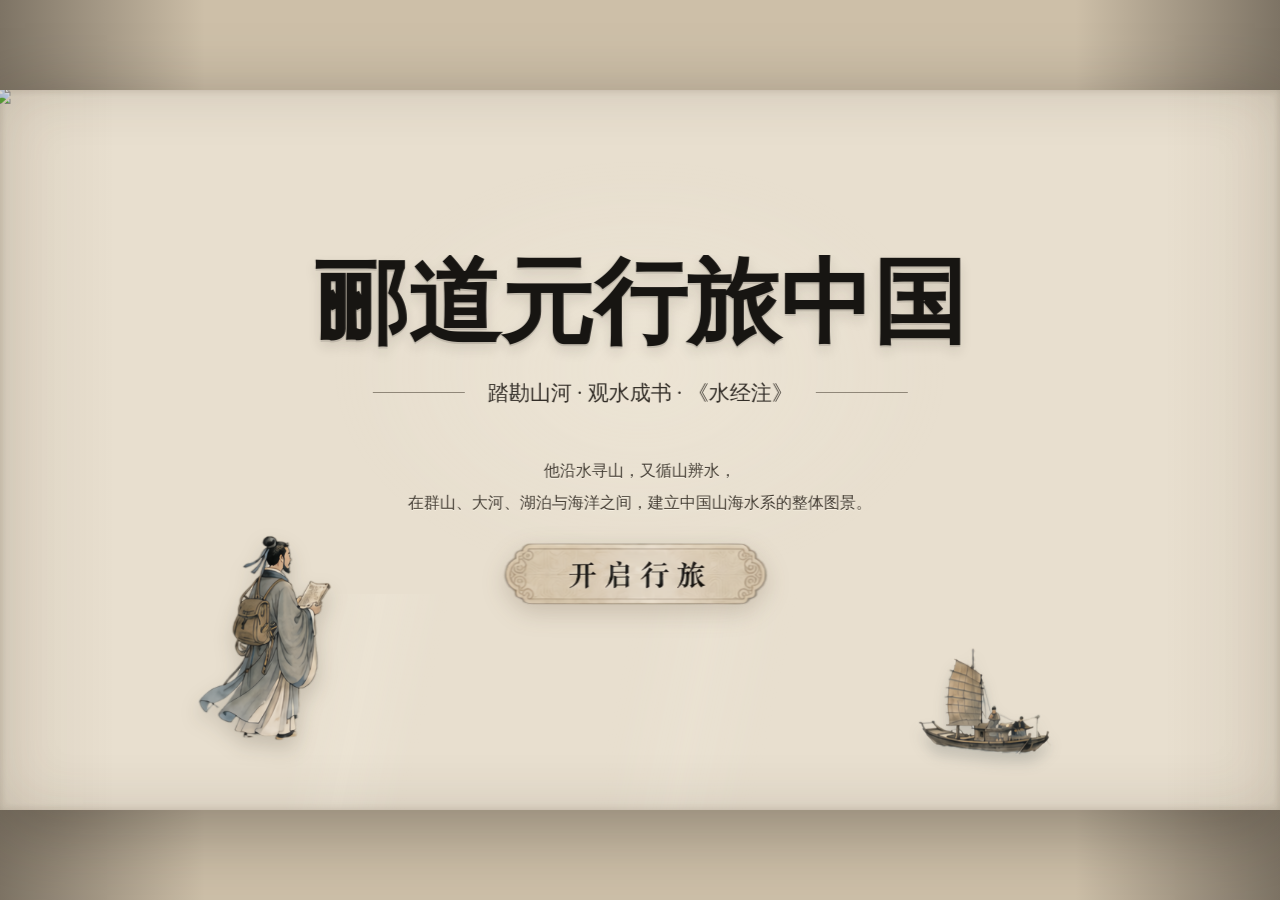
==== 郦道元/index.html @ 351dd722 "Prepare site for GitHub Pages" ====
<!doctype html>
<html lang="zh-CN">
  <head>
    <meta charset="UTF-8" />
    <meta name="viewport" content="width=device-width, initial-scale=1.0" />
    <meta name="theme-color" content="#e8dfcf" />
    <title>郦道元行旅中国</title>
    <link rel="stylesheet" href="./styles.css" />
  </head>
  <body>
    <main class="cover" aria-label="郦道元行旅中国动态封面">
      <section class="stage" id="stage">
        <div class="painting" aria-hidden="true">
          <img class="background" src="./Data/封面底图2.png" alt="" draggable="false" />
          <div class="paper-light"></div>
          <div class="water-shimmer"></div>
        </div>

        <div class="scroll-edge scroll-edge-left" aria-hidden="true"></div>
        <div class="scroll-edge scroll-edge-right" aria-hidden="true"></div>

        <div class="traveller layer" data-depth="0.55">
          <img src="./Data/封面人物.png" alt="手持舆图、远望山河的郦道元" draggable="false" />
        </div>

        <div class="boat layer" data-depth="0.36" aria-hidden="true">
          <div class="boat-wake"></div>
          <img src="./Data/封面船只.png" alt="" draggable="false" />
        </div>

        <div class="copy layer" data-depth="0.12">
          <div class="title-row">
            <h1>郦道元行旅中国</h1>
            <!-- <span class="title-seal" aria-hidden="true">郦<br />道<br />元</span> -->
          </div>
          <p class="subtitle"><span></span>踏勘山河 · 观水成书 · 《水经注》<span></span></p>
          <p class="intro">
            他沿水寻山，又循山辨水，<br />
            在群山、大河、湖泊与海洋之间，建立中国山海水系的整体图景。
          </p>
        </div>

        <button class="start-button layer" type="button" id="startButton" data-depth="0.2" aria-label="开启行旅">
          <img src="./Data/封面按钮.png" alt="开启行旅" draggable="false" />
        </button>

        <p class="sr-only" id="motionStatus" aria-live="polite">画卷正在展开</p>
      </section>
    </main>

    <script src="./script.js"></script>
  </body>
</html>
---- 郦道元/styles.css ----
/*
 * 郦道元行旅中国：动态封面样式
 *
 * 页面采用固定比例的单屏舞台，所有素材按照参考图 1672 × 941 的构图定位。
 * 动画顺序为：画卷展开 → 人物与船进入 → 标题和说明显现 → 印章与按钮出现。
 * 如果只想调整动画快慢，优先修改下方 :root 中的时间变量。
 */
:root {
  /* 页面基础色：正文墨色、辅助墨色、宣纸底色和朱砂印章色。 */
  --ink: #191713;
  --muted-ink: #423b32;
  --paper: #e8dfcf;
  --cinnabar: #8f392b;

  /*
   * 封面动画总时间轴：
   * reveal-duration 控制画卷完全展开所需时间；
   * reveal-delay 控制页面打开后等待多久开始展开；
   * content-start 自动计算人物、船和文字开始入场的时间。
   */
  --reveal-duration: 2s;
  --reveal-delay: 0s;
  /* 画卷展开到一半时启动中间文字、印章和按钮的淡入动画。 */
  --copy-start: calc(var(--reveal-delay) + var(--reveal-duration) * 0.3);
  --content-start: calc(var(--reveal-delay) + var(--reveal-duration));
  /* 人物和船只的入场时长单独抽出，方便控制进场速度。 */
  --traveller-duration: 3.2s;
  --boat-duration: 4.4s;
  /* 按钮必须等人物和船都进入后再出现，因此接在更慢的船只动画后。 */
  --button-start: 3s;
}

/* 统一盒模型，防止边框和内边距撑大元素的设计尺寸。 */
* {
  box-sizing: border-box;
}

/* 根节点占满浏览器窗口，为全屏封面提供宽高基准。 */
html,
body {
  width: 100%;
  height: 100%;
  margin: 0;
}

/*
 * 页面全局环境：
 * overflow: hidden 禁止动画产生滚动条；
 * 字体从思源宋体开始逐级回退到系统宋体。
 */
body {
  overflow: hidden;
  color: var(--ink);
  background: #302a22;
  font-family: "Noto Serif SC", "Songti SC", "STSong", "SimSun", serif;
}

/* 让按钮继承页面字体，避免浏览器采用默认无衬线字体。 */
button {
  font: inherit;
}

/*
 * 最外层封面容器：
 * 使用网格将舞台始终放在视口中央；
 * 两侧暗色渐变模拟画卷之外的环境阴影。
 */
.cover {
  width: 100vw;
  height: 100vh;
  display: grid;
  place-items: center;
  overflow: hidden;
  background:
    linear-gradient(90deg, rgba(28, 23, 18, 0.45), transparent 16%, transparent 84%, rgba(28, 23, 18, 0.45)),
    #cdbfa8;
}

/*
 * 封面主舞台：
 * 宽度同时受视口宽度和高度限制，并保持参考图 1672:941 的比例；
 * isolation 创建独立层叠环境，便于管理背景、人物、文字和按钮的层级。
 */
.stage {
  position: relative;
  width: min(100vw, calc(100vh * 1672 / 941));
  aspect-ratio: 1672 / 941;
  overflow: hidden;
  isolation: isolate;
  background: var(--paper);
  box-shadow: 0 18px 70px rgba(24, 20, 15, 0.36);
}

/*
 * 舞台最上层的纸张边缘阴影。
 * pointer-events: none 确保装饰层不会阻挡按钮点击。
 */
.stage::after {
  content: "";
  position: absolute;
  inset: 0;
  z-index: 20;
  pointer-events: none;
  box-shadow:
    inset 0 0 58px rgba(67, 54, 38, 0.16),
    inset 0 0 8px rgba(67, 54, 38, 0.18);
}

/*
 * 画卷内容裁切容器：
 * 初始只显示中央约 0.3% 的窄缝；
 * unfurl 动画逐步取消左右裁切，形成从中央向两侧展开的效果。
 */
.painting {
  position: absolute;
  inset: 0;
  z-index: 1;
  overflow: hidden;
  clip-path: inset(0 49.85% 0 49.85%);
  will-change: clip-path;
  /* 页面打开后立即从中间向左右展开画卷。 */
  /* animation: unfurl var(--reveal-duration) var(--reveal-delay) cubic-bezier(0.61, 0.02, 0.18, 1) forwards; */
  animation: unfurl var(--reveal-duration) var(--reveal-delay) linear forwards;
}

/*
 * 山水底图：
 * object-fit: cover 保证图片始终铺满舞台；
 * 轻微放大可以防止呼吸动画移动时露出图片边缘。
 */
.background {
  position: absolute;
  inset: 0;
  width: 100%;
  height: 100%;
  display: block;
  object-fit: cover;
  transform: scale(1.012);
  animation: landscapeBreathe 14s 3s ease-in-out infinite alternate;
}

/*
 * 宣纸柔光层：
 * 中央径向高光为标题留出干净的阅读区域；
 * 两侧渐变强化画卷边缘，soft-light 模式保留原图细节。
 */
.paper-light {
  position: absolute;
  inset: 0;
  background:
    radial-gradient(ellipse at 50% 39%, rgba(255, 251, 237, 0.2), transparent 34%),
    linear-gradient(90deg, rgba(92, 68, 43, 0.07), transparent 9%, transparent 91%, rgba(92, 68, 43, 0.07));
  mix-blend-mode: soft-light;
}

/*
 * 水面游光层：
 * 仅覆盖画面下方水域，使用移动的半透明亮带模拟水光；
 * mix-blend-mode: screen 让亮光自然叠加而不遮住水墨纹理。
 */
.water-shimmer {
  position: absolute;
  left: 26%;
  right: 0;
  bottom: 0;
  height: 30%;
  opacity: 0.28;
  background: linear-gradient(
    102deg,
    transparent 0 16%,
    rgba(255, 252, 238, 0.48) 22%,
    transparent 29% 48%,
    rgba(255, 252, 238, 0.34) 56%,
    transparent 64%
  );
  transform: translateX(-18%);
  mix-blend-mode: screen;
  animation: shimmer 10s 3s ease-in-out infinite;
}

/*
 * 左右卷轴的通用外观：
 * 细长渐变模拟卷边和木轴的明暗；
 * 初始位于画面中央，随底图展开移动到两侧并淡出。
 */
.scroll-edge {
  position: absolute;
  z-index: 16;
  top: -1%;
  bottom: -1%;
  width: clamp(9px, 0.8vw, 15px);
  border: 1px solid rgba(84, 64, 40, 0.34);
  background:
    linear-gradient(90deg, rgba(79, 59, 36, 0.3), rgba(238, 222, 191, 0.98) 38%, rgba(126, 96, 59, 0.26) 76%),
    #d8c39d;
  box-shadow:
    0 0 14px rgba(68, 48, 28, 0.34),
    inset 0 0 4px rgba(255, 248, 222, 0.78);
  opacity: 0;
  will-change: left, right, opacity;
}

/* 卷轴上下端头的共同尺寸、圆形轮廓、颜色和边框。 */
.scroll-edge::before,
.scroll-edge::after {
  content: "";
  position: absolute;
  left: 50%;
  width: 180%;
  aspect-ratio: 1;
  border-radius: 50%;
  background: #b89b6f;
  border: 1px solid rgba(75, 53, 30, 0.46);
  transform: translateX(-50%);
}

/* 上端头略微超出舞台顶部，避免出现细小接缝。 */
.scroll-edge::before {
  top: -0.3%;
}

/* 下端头略微超出舞台底部，避免出现细小接缝。 */
.scroll-edge::after {
  bottom: -0.3%;
}

/* 左卷轴从画面中央向左边界运动。 */
.scroll-edge-left {
  left: calc(50% - 7px);
  /* 卷轴边缘必须与底图使用完全相同的持续时间和延迟。 */
  /* animation: leftRoll var(--reveal-duration) var(--reveal-delay) cubic-bezier(0.61, 0.02, 0.18, 1) forwards; */
  animation: leftRoll var(--reveal-duration) var(--reveal-delay)  linear forwards;
}

/* 右卷轴与左卷轴保持镜像运动。 */
.scroll-edge-right {
  right: calc(50% - 7px);
  /* 左右卷轴同步向页面两侧移动。 */
  /* animation: rightRoll var(--reveal-duration) var(--reveal-delay) cubic-bezier(0.61, 0.02, 0.18, 1) forwards; */
  animation: rightRoll var(--reveal-duration) var(--reveal-delay)  linear forwards;
}

/*
 * 可视差图层的公共规则：
 * JavaScript 会根据鼠标位置写入 --mx 和 --my；
 * 不同图层通过 data-depth 形成轻微的远近移动差异。
 */
.layer {
  position: absolute;
  transform: translate3d(var(--mx, 0), var(--my, 0), 0);
  will-change: transform, opacity;
}

/*
 * 郦道元人物图层：
 * left、bottom 和 width 已按人物 PNG 的实际非透明区域校准；
 * 即使原图四周带有较大透明留白，人物仍会落在左下岸边。
 */
.traveller {
  z-index: 7;
  left: 12.2%;
  bottom: 5.1%;
  width: 18%;
  opacity: 0;
  transform: translate3d(calc(-42% + var(--mx, 0px)), calc(10% + var(--my, 0px)), 0);
  /* 画卷完全展开后，郦道元从左下方进入画面。 */
  animation: travellerArrive var(--traveller-duration) var(--content-start) cubic-bezier(0.22, 0.62, 0.18, 1) forwards;
}

/*
 * 人物图片本体：
 * drop-shadow 让人物与底图产生轻微空间关系；
 * 入场完成后用极小幅度的上下运动模拟衣袂和呼吸。
 */
.traveller img {
  width: 100%;
  height: auto;
  display: block;
  filter: drop-shadow(0 10px 10px rgba(39, 31, 23, 0.18));
  animation: travellerBreathe 5.8s calc(var(--content-start) + var(--traveller-duration) + 0.25s) ease-in-out infinite alternate;
}

/*
 * 船只图层：
 * 定位依据右下水面的透视关系；
 * 初始向右偏移 72%，boatArrive 动画会将它平滑驶入画面。
 */
.boat {
  z-index: 6;
  right: 14.5%;
  bottom: 4.5%;
  width: 15%;
  opacity: 0;
  transform: translate3d(calc(72% + var(--mx, 0px)), calc(4% + var(--my, 0px)), 0);
  /* 船只与人物同时启程，但使用更长时长表现水面航行。 */
  animation: boatArrive var(--boat-duration) var(--content-start) cubic-bezier(0.22, 0.66, 0.2, 1) forwards;
}

/*
 * 船只图片本体：
 * 旋转中心放在船体接触水面的位置，使摇摆更自然；
 * 蓝灰色阴影用于匹配水面环境。
 */
.boat img {
  position: relative;
  z-index: 2;
  width: 100%;
  height: auto;
  display: block;
  filter: drop-shadow(0 9px 7px rgba(39, 55, 58, 0.2));
  transform-origin: 54% 78%;
  animation: boatBob 3.8s calc(var(--content-start) + var(--boat-duration) + 0.2s) ease-in-out infinite;
}

/*
 * 船尾水波：
 * 使用扁平椭圆的下边框模拟尾流；
 * 通过横向放大和透明度衰减形成持续扩散的水纹。
 */
.boat-wake {
  position: absolute;
  z-index: 1;
  left: 4%;
  right: 5%;
  bottom: 18.5%;
  height: 10%;
  opacity: 0;
  border-bottom: 2px solid rgba(75, 116, 126, 0.32);
  border-radius: 50%;
  filter: blur(0.5px);
  animation: wake 3.6s calc(var(--content-start) + 1.2s) ease-out infinite;
}

/*
 * 中央文案整体容器：
 * left: 50% 配合 translateX(-50%) 保持水平居中；
 * 初始模糊并下移，等画卷展开后再逐渐恢复清晰。
 */
.copy {
  z-index: 8;
  left: 50%;
  top: 23%;
  width: min(68%, 1160px);
  text-align: center;
  opacity: 0;
  clip-path: inset(0 49.85% 0 49.85%);
  transform: translate3d(calc(-50% + var(--mx, 0px)), calc(18px + var(--my, 0px)), 0);
  will-change: transform, opacity, clip-path, filter;
  /* 文字比人物和船稍晚出现，避免画面信息同时涌入。 */
  animation: wordsAppear 1.3s calc(var(--copy-start) + 0.1s) cubic-bezier(0.18, 0.72, 0.18, 1) forwards;
}

/* 主标题和朱砂印章采用横向弹性排列，作为一个整体居中。 */
.title-row {
  display: flex;
  align-items: center;
  justify-content: center;
  gap: clamp(10px, 1.2vw, 20px);
}

/*
 * 主标题书法样式：
 * 优先使用系统行楷或楷体；
 * clamp 限制字号上下界，避免不同桌面尺寸下过大或过小；
 * 双层阴影用于模拟墨迹厚度，而不是发光效果。
 */
.copy h1 {
  margin: 0;
  color: #171512;
  white-space: nowrap;
  font-family:  "KaiTi", "Kaiti SC", "STKaiti", serif;
  font-size: clamp(48px, 7.25vw, 122px);
  font-weight: 700;
  line-height: 1.04;
  letter-spacing: 0;
  text-shadow:
    0 2px 0 rgba(18, 16, 13, 0.12),
    0 6px 13px rgba(40, 31, 22, 0.13);
}

/*
 * 标题右侧朱砂印章：
 * 初始放大并隐藏；
 * sealStamp 动画模拟印章快速落下后轻微回弹。
 */
.title-seal {
  flex: 0 0 auto;
  width: clamp(31px, 3.2vw, 51px);
  aspect-ratio: 0.72;
  display: grid;
  place-items: center;
  color: var(--cinnabar);
  border: 2px solid currentColor;
  font-size: clamp(10px, 0.92vw, 15px);
  font-weight: 700;
  line-height: 0.9;
  opacity: 0;
  transform: rotate(2deg) scale(1.32);
  /* 主标题显现后落下朱红印章。 */
  animation: sealStamp 420ms calc(var(--copy-start) + 0.72s) cubic-bezier(0.16, 0.76, 0.2, 1.28) forwards;
}

/*
 * “踏勘山河”副标题：
 * 三列网格依次放置左装饰线、正文和右装饰线；
 * white-space: nowrap 保证桌面端题记保持一行。
 */
.subtitle {
  display: grid;
  grid-template-columns: minmax(35px, 92px) auto minmax(35px, 92px);
  align-items: center;
  justify-content: center;
  gap: clamp(12px, 1.8vw, 28px);
  margin: clamp(18px, 2.2vw, 34px) auto 0;
  color: #332e28;
  font-size: clamp(15px, 1.65vw, 28px);
  line-height: 1.25;
  white-space: nowrap;
}

/* 副标题左右两侧的水平墨线。 */
.subtitle span {
  width: 100%;
  height: 1px;
  background: rgba(72, 62, 50, 0.55);
}

/*
 * 主标题下方的内容说明：
 * 较大的行高模拟古籍题记的疏朗感；
 * 浅色文字阴影用于提高文字在宣纸底图上的可读性。
 */
.intro {
  margin: clamp(28px, 3.8vw, 60px) auto 0;
  color: var(--muted-ink);
  font-size: clamp(13px, 1.25vw, 20px);
  line-height: 2;
  letter-spacing: 0;
  text-shadow: 0 1px rgba(255, 251, 238, 0.65);
}

/*
 * “开启行旅”按钮容器：
 * 使用提供的透明 PNG，不额外绘制文字框；
 * 绝对定位让按钮处于人物和船只之间的视觉中心；
 * 按钮最后出现，表示封面动画已经完成。
 */
.start-button {
  z-index: 9;
  left: 50%;
  top: 62.5%;
  width: clamp(220px, 24vw, 405px);
  aspect-ratio: 1708 / 408;
  padding: 0;
  border: 0;
  background: transparent;
  cursor: pointer;
  opacity: 0;
  transform: translate3d(calc(-50% + var(--mx, 0px)), calc(16px + var(--my, 0px)), 0) scale(0.96);
  filter: drop-shadow(0 8px 12px rgba(76, 57, 35, 0.2));
  /* 按钮最后出现，表示封面动画结束并允许进入主地图。 */
  animation: buttonAppear 900ms var(--button-start) cubic-bezier(0.16, 0.78, 0.2, 1.16) forwards;
}

/*
 * 按钮背后的循环柔光：
 * 伪元素位于按钮图片下方；
 * 通过横向扩散和透明度变化提示按钮可以点击。
 */
.start-button::after {
  content: "";
  position: absolute;
  z-index: -1;
  inset: 20% 7%;
  border-radius: 50%;
  background: rgba(255, 248, 225, 0.76);
  opacity: 0;
  transform: scaleX(0.52);
  animation: buttonHalo 2.4s calc(var(--button-start) + 0.6s) ease-out infinite;
}

/* 按钮 PNG 本体，并预设悬停和聚焦时的平滑过渡。 */
.start-button img {
  width: 100%;
  height: 100%;
  display: block;
  object-fit: contain;
  transition: transform 320ms cubic-bezier(0.18, 0.72, 0.18, 1), filter 320ms ease;
}

/* 鼠标悬停或键盘聚焦时，按钮轻微上浮并增强清晰度。 */
.start-button:hover img,
.start-button:focus-visible img {
  transform: translateY(-3px) scale(1.025);
  filter: contrast(1.04) saturate(1.05);
}

/* 按下按钮时略微缩小，为用户提供即时点击反馈。 */
.start-button:active img {
  transform: translateY(0) scale(0.985);
}

/* 键盘操作时显示朱砂色焦点框，鼠标点击时不会额外出现。 */
.start-button:focus-visible {
  outline: 2px solid var(--cinnabar);
  outline-offset: 6px;
}

/*
 * 点击按钮后，JavaScript 会为舞台添加 leaving 类。
 * 页面先放大、模糊并淡出，再跳转到主地图，避免生硬切页。
 */
.stage.leaving {
  animation: pageLeave 740ms cubic-bezier(0.56, 0.02, 0.42, 1) forwards;
  pointer-events: none;
}

/*
 * 仅供屏幕阅读器读取的状态文字：
 * 元素在视觉上隐藏，但仍留在无障碍树中播报“画卷已展开”等状态。
 */
.sr-only {
  position: absolute;
  width: 1px;
  height: 1px;
  padding: 0;
  margin: -1px;
  overflow: hidden;
  clip: rect(0, 0, 0, 0);
  white-space: nowrap;
  border: 0;
}

/* =========================================================
 * 动画关键帧
 * 这里只描述运动过程，动画时长和延迟在对应元素中设置。
 * ======================================================= */

/*
 * 画卷展开：
 * 从中央窄缝开始，前 28% 时间缓慢起势，
 * 随后向两侧加速展开，最终显示完整山水底图。
 */
@keyframes unfurl {
  0% {
    clip-path: inset(0 49.85% 0 49.85%);
  }
  /* 28% {
    clip-path: inset(0 40% 0 40%);
  } */
  100% {
    clip-path: inset(0);
  }
}

/* 左卷轴由中央移动到左边界，并在抵达边缘时淡出。 */
@keyframes leftRoll {
  0% {
    left: calc(50% - 7px);
    opacity: 1;
  }
  /* 88% {
    opacity: 1;
  } */
  100% {
    left: -16px;
    opacity: 0;
  }
}

/* 右卷轴是左卷轴的镜像运动，保证左右展开完全同步。 */
@keyframes rightRoll {
  0% {
    right: calc(50% - 7px);
    opacity: 1;
  }
  /* 88% {
    opacity: 1;
  } */
  100% {
    right: -16px;
    opacity: 0;
  }
}

/* 底图长期缓慢放大和平移，让静态山水保持轻微生命感。 */
@keyframes landscapeBreathe {
  from {
    transform: scale(1.012) translate3d(0, 0, 0);
  }
  to {
    transform: scale(1.028) translate3d(-0.25%, -0.2%, 0);
  }
}

/* 水面亮带在左右之间往返，并同步调整透明度形成波光。 */
@keyframes shimmer {
  0%,
  100% {
    opacity: 0.16;
    transform: translateX(-18%);
  }
  50% {
    opacity: 0.32;
    transform: translateX(18%);
  }
}

/* 人物从左下方进入，由透明状态移动到最终岸边位置。 */
@keyframes travellerArrive {
  0% {
    opacity: 0;
    transform: translate3d(calc(-42% + var(--mx, 0px)), calc(10% + var(--my, 0px)), 0);
  }
  100% {
    opacity: 1;
    transform: translate3d(var(--mx, 0px), var(--my, 0px), 0);
  }
}

/* 人物入场后的微小上下浮动，运动幅度控制在 1% 以内。 */
@keyframes travellerBreathe {
  to {
    transform: translateY(-0.7%);
  }
}

/*
 * 船只从画面右侧驶入：
 * 前 36% 时间完成显现，剩余时间继续减速航行到定位点。
 */
@keyframes boatArrive {
  0% {
    opacity: 0;
    transform: translate3d(calc(72% + var(--mx, 0px)), calc(4% + var(--my, 0px)), 0);
  }
  36% {
    opacity: 1;
  }
  100% {
    opacity: 1;
    transform: translate3d(var(--mx, 0px), var(--my, 0px), 0);
  }
}

/* 船只入场后的水平缓行和轻微摇摆，用来模拟水流推动。 */
@keyframes boatBob {
  0%,
  100% {
    transform: translate3d(2%, 0, 0) rotate(-0.35deg);
  }
  50% {
    transform: translate3d(-5%, -3%, 0) rotate(0.45deg);
  }
}

/* 船尾水纹从较窄状态向外扩散，并逐渐完全透明。 */
@keyframes wake {
  0% {
    opacity: 0.38;
    transform: scaleX(0.55);
  }
  100% {
    opacity: 0;
    transform: scaleX(1.28);
  }
}

/* 中央文案从中间窄缝向左右展开，同时由模糊、下移状态恢复清晰。 */
@keyframes wordsAppear {
  0% {
    opacity: 0;
    clip-path: inset(0 49.85% 0 49.85%);
    filter: blur(8px);
    transform: translate3d(calc(-50% + var(--mx, 0px)), calc(18px + var(--my, 0px)), 0);
  }
  100% {
    opacity: 1;
    clip-path: inset(0);
    filter: blur(0);
    transform: translate3d(calc(-50% + var(--mx, 0px)), var(--my, 0px), 0);
  }
}

/* 朱砂印章快速压下，再小幅回弹至正常尺寸。 */
@keyframes sealStamp {
  72% {
    opacity: 1;
    transform: rotate(2deg) scale(0.92);
  }
  100% {
    opacity: 1;
    transform: rotate(2deg) scale(1);
  }
}

/* 按钮由下方轻微上移，同时从透明和缩小状态恢复。 */
@keyframes buttonAppear {
  to {
    opacity: 1;
    transform: translate3d(calc(-50% + var(--mx, 0px)), var(--my, 0px), 0) scale(1);
  }
}

/* 按钮柔光持续横向扩散并消失，形成克制的呼吸提示。 */
@keyframes buttonHalo {
  0% {
    opacity: 0;
    transform: scaleX(0.52);
  }
  42% {
    opacity: 0.52;
  }
  100% {
    opacity: 0;
    transform: scaleX(1.08);
  }
}

/* 点击按钮后的整页退场动画，为主地图页面提供视觉衔接。 */
@keyframes pageLeave {
  to {
    opacity: 0;
    filter: blur(8px);
    transform: scale(1.025);
  }
}

/* =========================================================
 * 窄屏适配
 * 当视口比 4:3 更窄时，切换为全屏裁切布局并重新安排主要元素。
 * ======================================================= */
@media (max-aspect-ratio: 4 / 3) {
  /* 窄屏不再强制参考图比例，直接使用完整浏览器视口。 */
  .stage {
    width: 100vw;
    height: 100vh;
    aspect-ratio: auto;
  }

  /* 保持底图中央区域可见，允许左右两侧被适度裁切。 */
  .background {
    object-position: center;
  }

  /* 扩大文案可用宽度，并将它上移，为人物和按钮留出空间。 */
  .copy {
    top: 18%;
    width: 92%;
  }

  /* 标题根据窄屏宽度缩放，同时保留字号上下限。 */
  .copy h1 {
    font-size: clamp(42px, 10vw, 78px);
  }

  /* 缩短副标题装饰线和间距，避免整行超出屏幕。 */
  .subtitle {
    grid-template-columns: 28px auto 28px;
    gap: 9px;
    font-size: clamp(13px, 3.6vw, 19px);
  }

  /* 限制说明文字行宽，使移动端文字保持易读。 */
  .intro {
    width: 78%;
    margin-top: 24px;
    font-size: clamp(12px, 3vw, 16px);
  }

  /* 移动端将人物放大，并靠近左下角形成前景。 */
  .traveller {
    left: -5%;
    bottom: -3%;
    width: 48%;
  }

  /* 移动端将船只放在右下角，与人物形成对角构图。 */
  .boat {
    right: -3%;
    bottom: 3%;
    width: 38%;
  }

  /* 移动端按钮保持在中央，并限制最大宽度。 */
  .start-button {
    top: 63%;
    width: min(62vw, 340px);
  }
}

/*
 * 减少动态效果的无障碍适配：
 * 当用户在系统中开启“减少动态效果”时，将动画压缩为瞬间完成，
 * 并停止无限循环，避免眩晕和持续注意力干扰。
 */
@media (prefers-reduced-motion: reduce) {
  *,
  *::before,
  *::after {
    animation-duration: 1ms !important;
    animation-delay: 0ms !important;
    animation-iteration-count: 1 !important;
    scroll-behavior: auto !important;
    transition-duration: 1ms !important;
  }
}
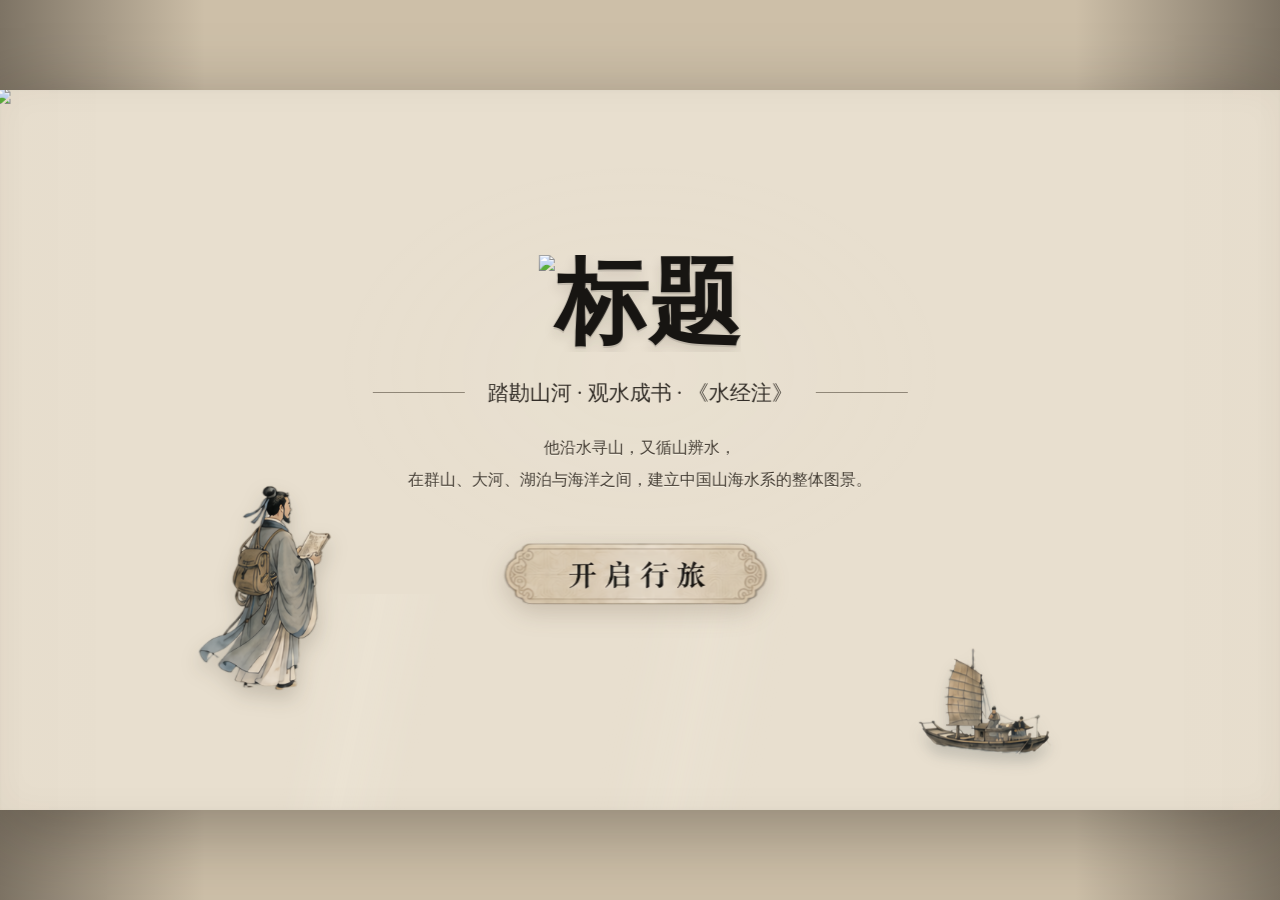
==== commit 6e3f4817: "Update Li Daoyuan story map page" ====
--- a/郦道元/index.html
+++ b/郦道元/index.html
@@ -11,7 +11,7 @@
     <main class="cover" aria-label="郦道元行旅中国动态封面">
       <section class="stage" id="stage">
         <div class="painting" aria-hidden="true">
-          <img class="background" src="./Data/封面底图2.png" alt="" draggable="false" />
+          <img class="background" src="./Data/封面底图3.png" alt="" draggable="false" />
           <div class="paper-light"></div>
           <div class="water-shimmer"></div>
         </div>
@@ -30,8 +30,9 @@
 
         <div class="copy layer" data-depth="0.12">
           <div class="title-row">
-            <h1>郦道元行旅中国</h1>
-            <!-- <span class="title-seal" aria-hidden="true">郦<br />道<br />元</span> -->
+            <h1 class="title-image">
+              <img src="./Data/标题.png" alt="标题" draggable="false" />
+            </h1>
           </div>
           <p class="subtitle"><span></span>踏勘山河 · 观水成书 · 《水经注》<span></span></p>
           <p class="intro">
--- a/郦道元/styles.css
+++ b/郦道元/styles.css
@@ -102,8 +102,8 @@
   z-index: 20;
   pointer-events: none;
   box-shadow:
-    inset 0 0 58px rgba(67, 54, 38, 0.16),
-    inset 0 0 8px rgba(67, 54, 38, 0.18);
+    inset 0 0 34px rgba(67, 54, 38, 0.04),
+    inset 0 0 4px rgba(67, 54, 38, 0.04);
 }
 
 /*
@@ -148,8 +148,8 @@
   position: absolute;
   inset: 0;
   background:
-    radial-gradient(ellipse at 50% 39%, rgba(255, 251, 237, 0.2), transparent 34%),
-    linear-gradient(90deg, rgba(92, 68, 43, 0.07), transparent 9%, transparent 91%, rgba(92, 68, 43, 0.07));
+    radial-gradient(ellipse at 50% 39%, rgba(255, 251, 237, 0.05), transparent 34%),
+    linear-gradient(90deg, rgba(92, 68, 43, 0.012), transparent 9%, transparent 91%, rgba(92, 68, 43, 0.012));
   mix-blend-mode: soft-light;
 }
 
@@ -259,7 +259,7 @@
 .traveller {
   z-index: 7;
   left: 12.2%;
-  bottom: 5.1%;
+  bottom: 12%;
   width: 18%;
   opacity: 0;
   transform: translate3d(calc(-42% + var(--mx, 0px)), calc(10% + var(--my, 0px)), 0);
@@ -356,6 +356,16 @@
   align-items: center;
   justify-content: center;
   gap: clamp(10px, 1.2vw, 20px);
+}
+
+.title-image {
+  margin: 0;
+}
+
+.title-image img {
+  display: block;
+  width: 100%;
+  max-width: 900px; 
 }
 
 /*
@@ -431,7 +441,7 @@
  * 浅色文字阴影用于提高文字在宣纸底图上的可读性。
  */
 .intro {
-  margin: clamp(28px, 3.8vw, 60px) auto 0;
+  margin: clamp(12px, 2vw, 32px) auto 0;
   color: var(--muted-ink);
   font-size: clamp(13px, 1.25vw, 20px);
   line-height: 2;
